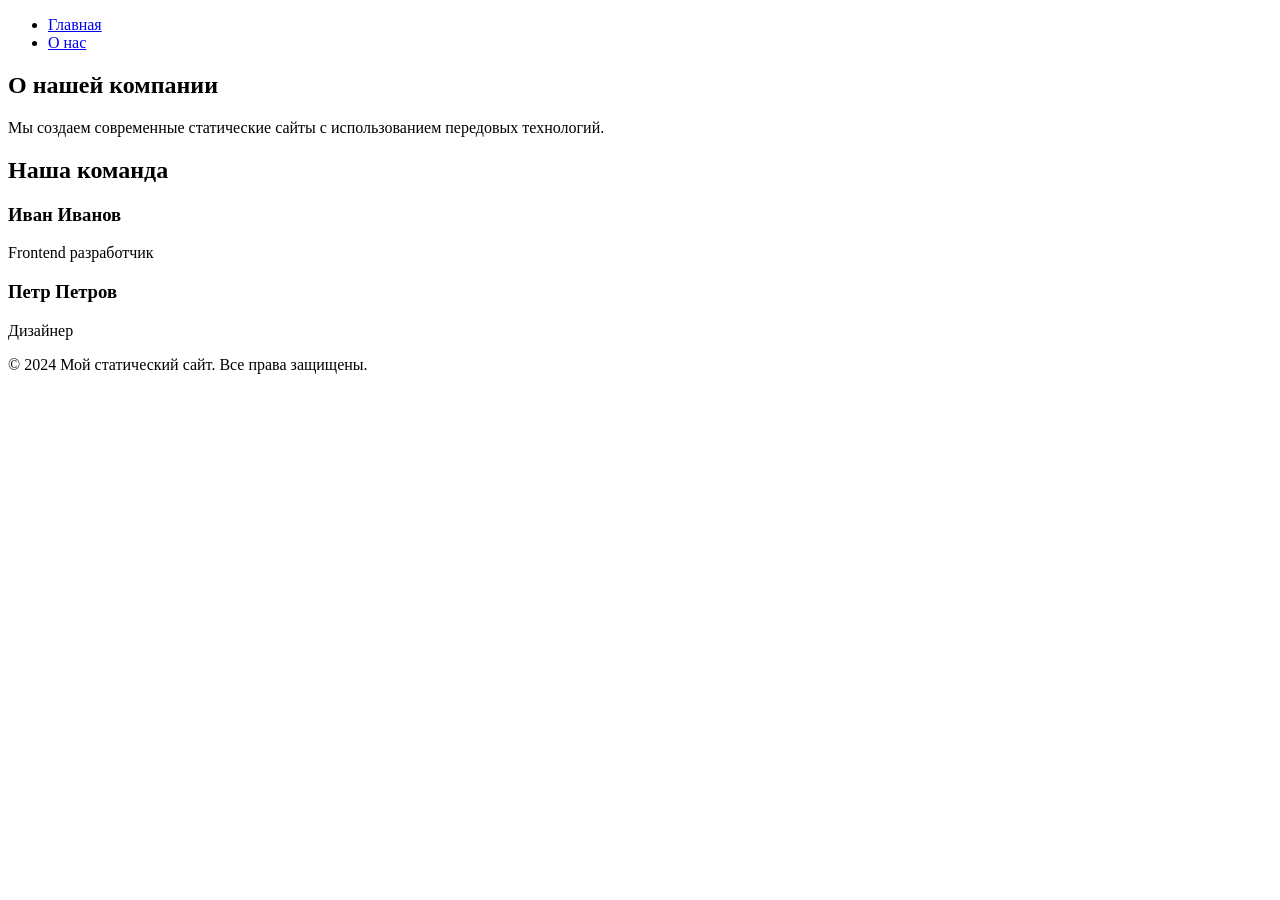
==== about.html @ 81b71182 "Update about.html" ====
<!DOCTYPE html>
<html lang="ru">
<head>
<meta charset="UTF-8">
<meta name="viewport" content="width=device-width, initial-scale=1.0">
<title>О нас - Мой статический сайт</title>
<link rel="stylesheet" href="css/style.css">
</head>
<body>
<header>
<nav>
<ul>
<li><a href="index.html">Главная</a></li>
<li><a href="about.html">О нас</a></li>
</ul>
</nav>
</header>
<main>
<section class="about">
<h1>О нашей компании</h1>
<p>Мы создаем современные статические сайты с использованием
передовых технологий.</p>
<div class="team">
<h2>Наша команда</h2>
<div class="team-member">
<h3>Иван Иванов</h3>
<p>Frontend разработчик</p>
</div>
<div class="team-member">
<h3>Петр Петров</h3>
<p>Дизайнер</p>
</div>
</div>
</section>
</main>
<footer>
</footer>
<p>&copy; 2024 Мой статический сайт. Все права защищены.</p>
</body>
</html>
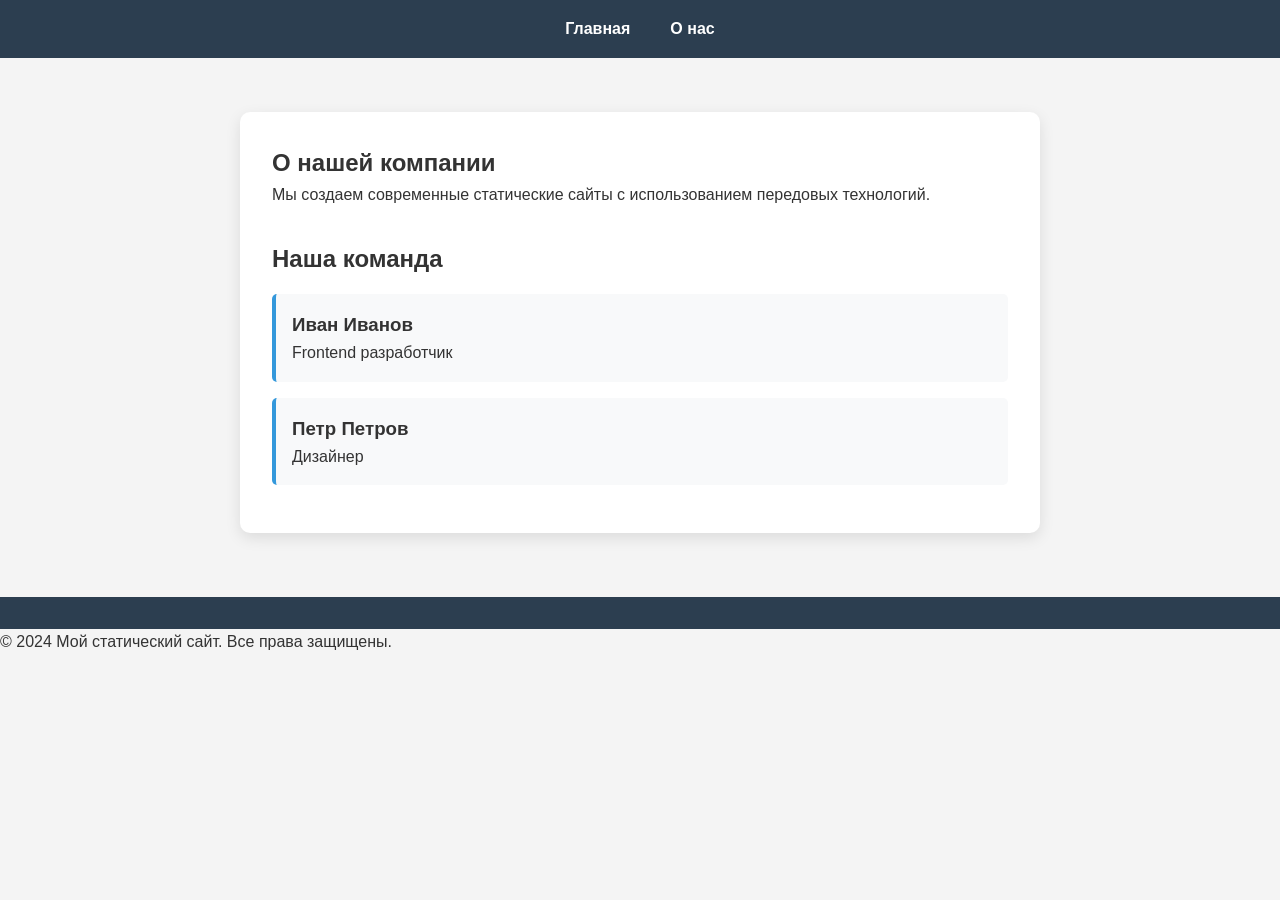
==== commit c343aa1c: "css fix" ====
--- a/about.html
+++ b/about.html
@@ -1,40 +1,41 @@
 <!DOCTYPE html>
 <html lang="ru">
-<head>
-<meta charset="UTF-8">
-<meta name="viewport" content="width=device-width, initial-scale=1.0">
-<title>О нас - Мой статический сайт</title>
-<link rel="stylesheet" href="css/style.css">
-</head>
-<body>
-<header>
-<nav>
-<ul>
-<li><a href="index.html">Главная</a></li>
-<li><a href="about.html">О нас</a></li>
-</ul>
-</nav>
-</header>
-<main>
-<section class="about">
-<h1>О нашей компании</h1>
-<p>Мы создаем современные статические сайты с использованием
-передовых технологий.</p>
-<div class="team">
-<h2>Наша команда</h2>
-<div class="team-member">
-<h3>Иван Иванов</h3>
-<p>Frontend разработчик</p>
-</div>
-<div class="team-member">
-<h3>Петр Петров</h3>
-<p>Дизайнер</p>
-</div>
-</div>
-</section>
-</main>
-<footer>
-</footer>
-<p>&copy; 2024 Мой статический сайт. Все права защищены.</p>
-</body>
+  <head>
+    <meta charset="UTF-8" />
+    <meta name="viewport" content="width=device-width, initial-scale=1.0" />
+    <title>О нас - Мой статический сайт</title>
+    <link rel="stylesheet" href="css/style.css" />
+  </head>
+  <body>
+    <header>
+      <nav>
+        <ul>
+          <li><a href="index.html">Главная</a></li>
+          <li><a href="about.html">О нас</a></li>
+        </ul>
+      </nav>
+    </header>
+    <main>
+      <section class="about">
+        <h1>О нашей компании</h1>
+        <p>
+          Мы создаем современные статические сайты с использованием передовых
+          технологий.
+        </p>
+        <div class="team">
+          <h2>Наша команда</h2>
+          <div class="team-member">
+            <h3>Иван Иванов</h3>
+            <p>Frontend разработчик</p>
+          </div>
+          <div class="team-member">
+            <h3>Петр Петров</h3>
+            <p>Дизайнер</p>
+          </div>
+        </div>
+      </section>
+    </main>
+    <footer></footer>
+    <p>&copy; 2024 Мой статический сайт. Все права защищены.</p>
+  </body>
 </html>
--- a/css/style.css
+++ b/css/style.css
@@ -0,0 +1,139 @@
+/* Reset и базовые стили */
+* {
+  margin: 0;
+  padding: 0;
+  box-sizing: border-box;
+}
+body {
+  font-family: "Arial", sans-serif;
+  line-height: 1.6;
+  color: #333;
+  background-color: #f4f4f4;
+}
+/* Header */
+header {
+  background: #2c3e50;
+  color: white;
+  padding: 1rem 0;
+  position: fixed;
+  width: 100%;
+  top: 0;
+  z-index: 1000;
+}
+nav ul {
+  list-style: none;
+  display: flex;
+  justify-content: center;
+}
+nav ul li {
+  margin: 0 20px;
+}
+nav ul li a {
+  color: white;
+  text-decoration: none;
+  font-weight: bold;
+  transition: color 0.3s;
+}
+nav ul li a:hover {
+  color: #3498db;
+}
+/* Main content */
+main {
+  margin-top: 80px;
+  padding: 2rem;
+}
+/* Hero section */
+.hero {
+  text-align: center;
+  padding: 4rem 0;
+  background: linear-gradient(135deg, #667eea 0%, #764ba2 100%);
+  color: white;
+  border-radius: 10px;
+  margin-bottom: 2rem;
+}
+.hero h1 {
+  font-size: 3rem;
+  margin-bottom: 1rem;
+}
+.hero p {
+  font-size: 1.2rem;
+  margin-bottom: 2rem;
+}
+#cta-button {
+  background: #e74c3c;
+  color: white;
+  border: none;
+  padding: 15px 30px;
+  font-size: 1.1rem;
+  border-radius: 5px;
+  cursor: pointer;
+  transition: background 0.3s;
+}
+#cta-button:hover {
+  background: #c0392b;
+}
+/* Features section */
+.features {
+  display: grid;
+  grid-template-columns: repeat(auto-fit, minmax(300px, 1fr));
+  gap: 2rem;
+  margin-top: 2rem;
+}
+.feature {
+  background: white;
+  padding: 2rem;
+  border-radius: 10px;
+  box-shadow: 0 5px 15px rgba(0, 0, 0, 0.1);
+  text-align: center;
+  transition: transform 0.3s;
+}
+.feature:hover {
+  transform: translateY(-5px);
+}
+.feature h3 {
+  color: #2c3e50;
+  margin-bottom: 1rem;
+}
+/* About page styles */
+.about {
+  max-width: 800px;
+  margin: 0 auto;
+  background: white;
+  padding: 2rem;
+  border-radius: 10px;
+  box-shadow: 0 5px 15px rgba(0, 0, 0, 0.1);
+}
+.team {
+  margin-top: 2rem;
+}
+.team-member {
+  background: #f8f9fa;
+  padding: 1rem;
+  margin: 1rem 0;
+  border-radius: 5px;
+  border-left: 4px solid #3498db;
+}
+/* Footer */
+footer {
+  background: #2c3e50;
+  color: white;
+  text-align: center;
+  padding: 1rem 0;
+  margin-top: 2rem;
+}
+/* Responsive design */
+@media (max-width: 768px) {
+  nav ul {
+    flex-direction: column;
+    align-items: center;
+  }
+  nav ul li {
+    margin: 10px 0;
+  }
+  .hero h1 {
+    font-size: 2rem;
+  }
+  main {
+    padding: 1rem;
+  }
+}
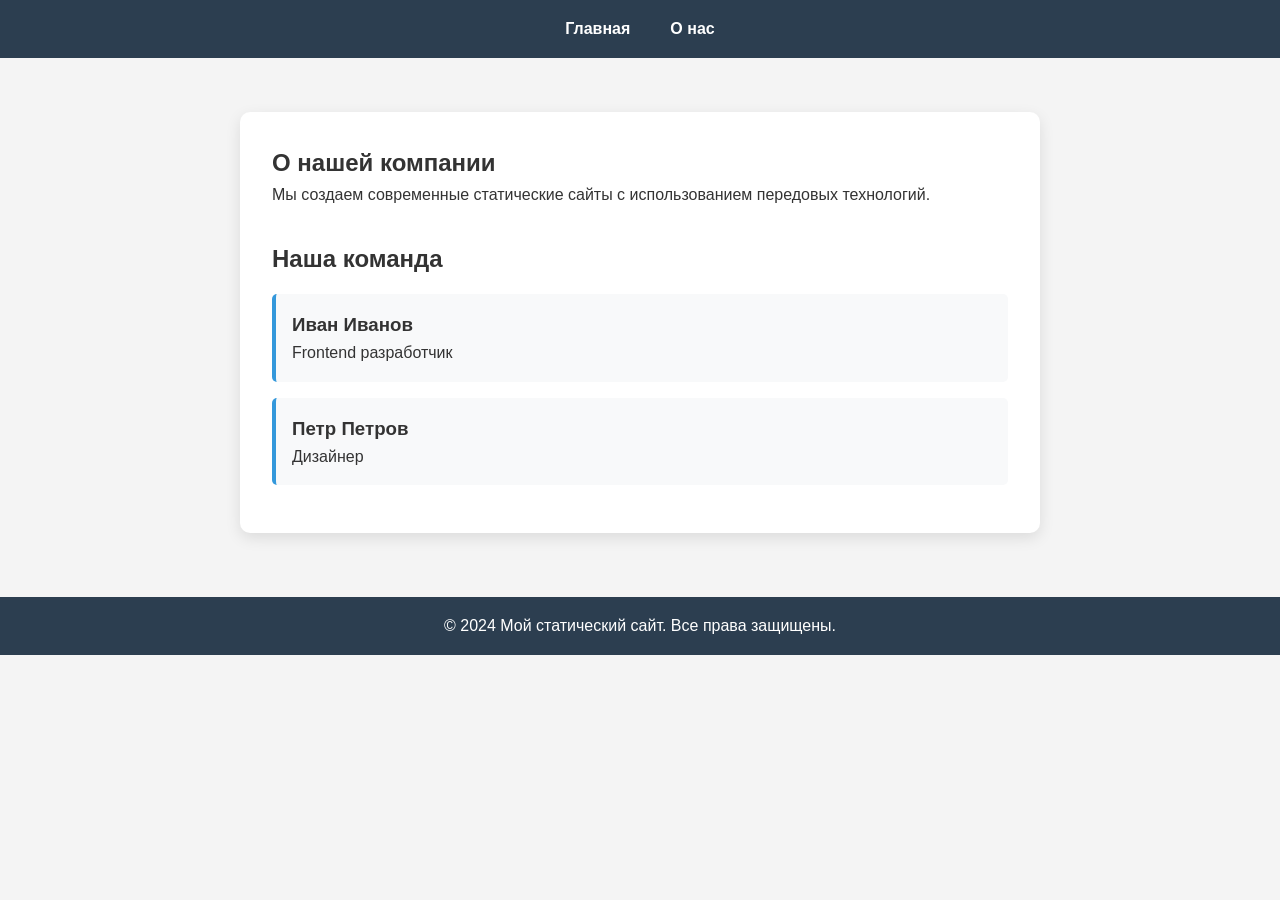
==== commit be61511b: "footer fix" ====
--- a/about.html
+++ b/about.html
@@ -35,7 +35,8 @@
         </div>
       </section>
     </main>
-    <footer></footer>
-    <p>&copy; 2024 Мой статический сайт. Все права защищены.</p>
+    <footer>
+      <p>&copy; 2024 Мой статический сайт. Все права защищены.</p>
+    </footer>
   </body>
 </html>
